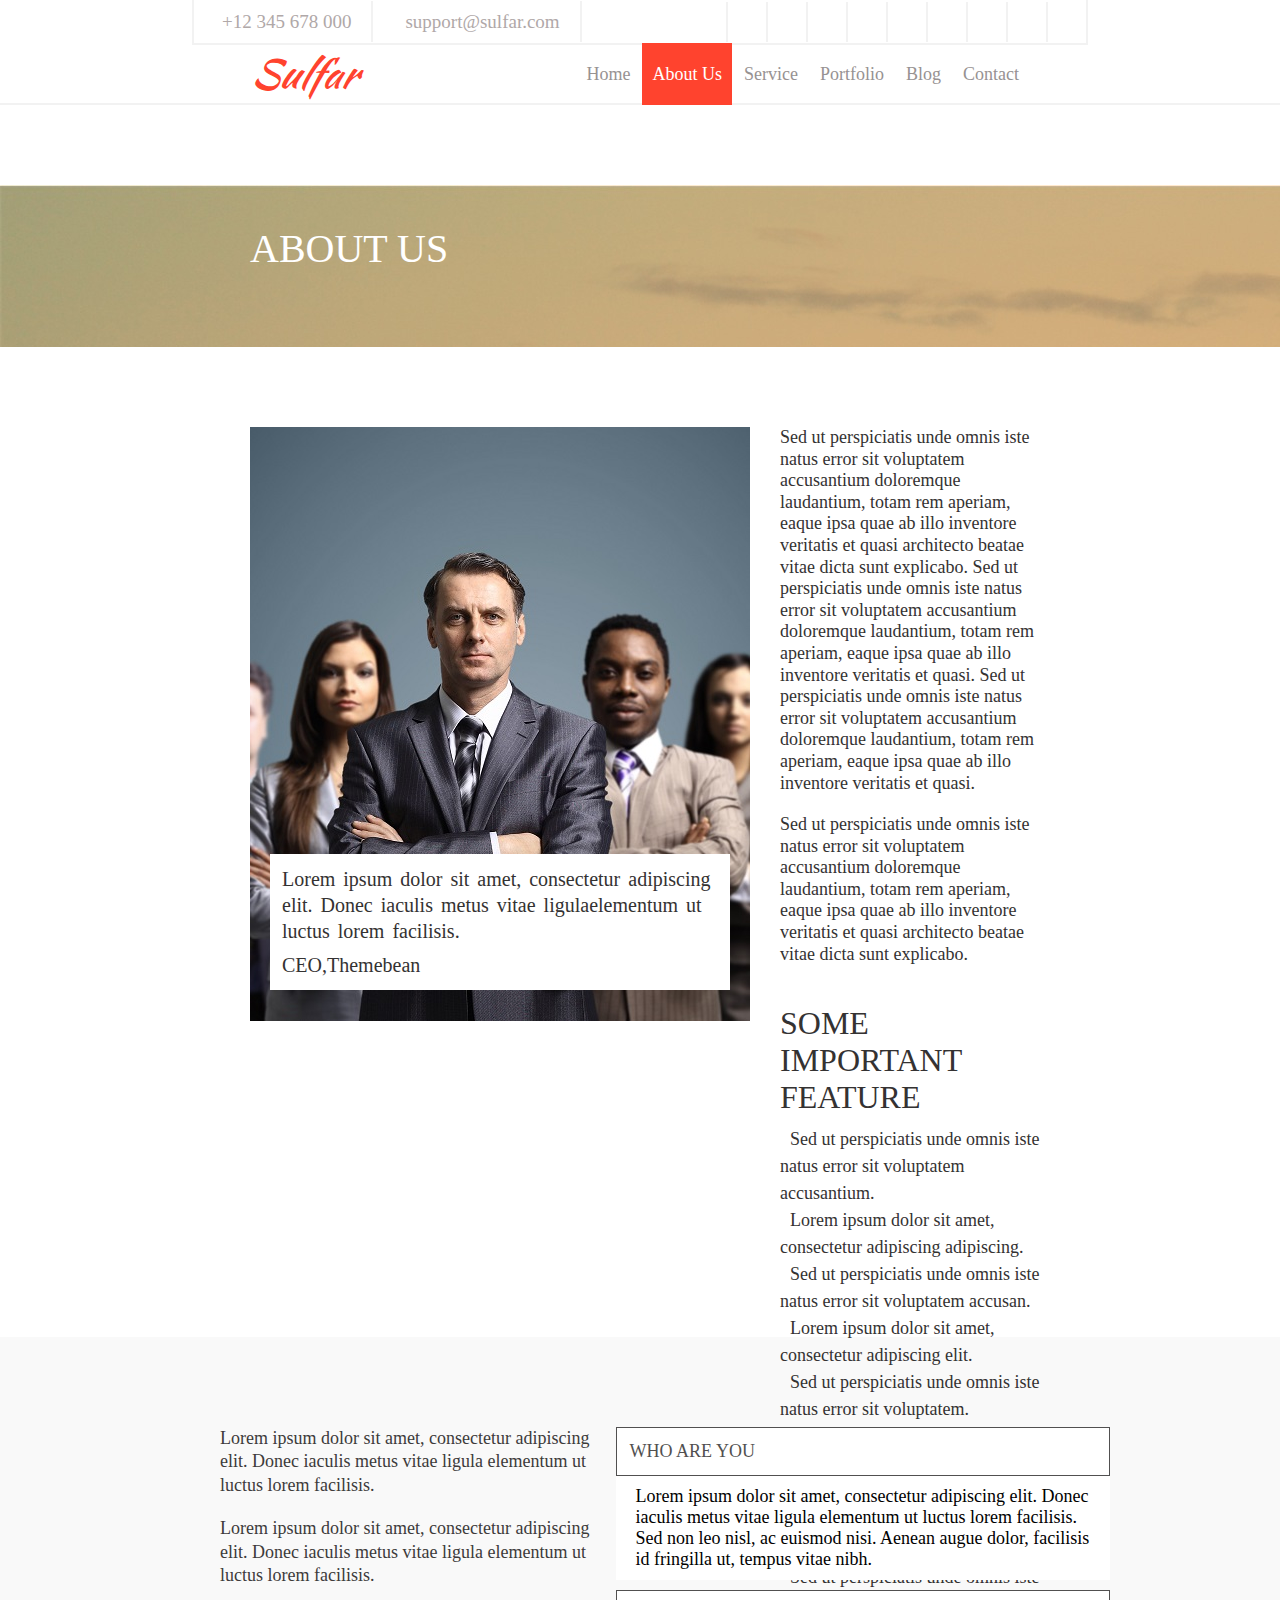
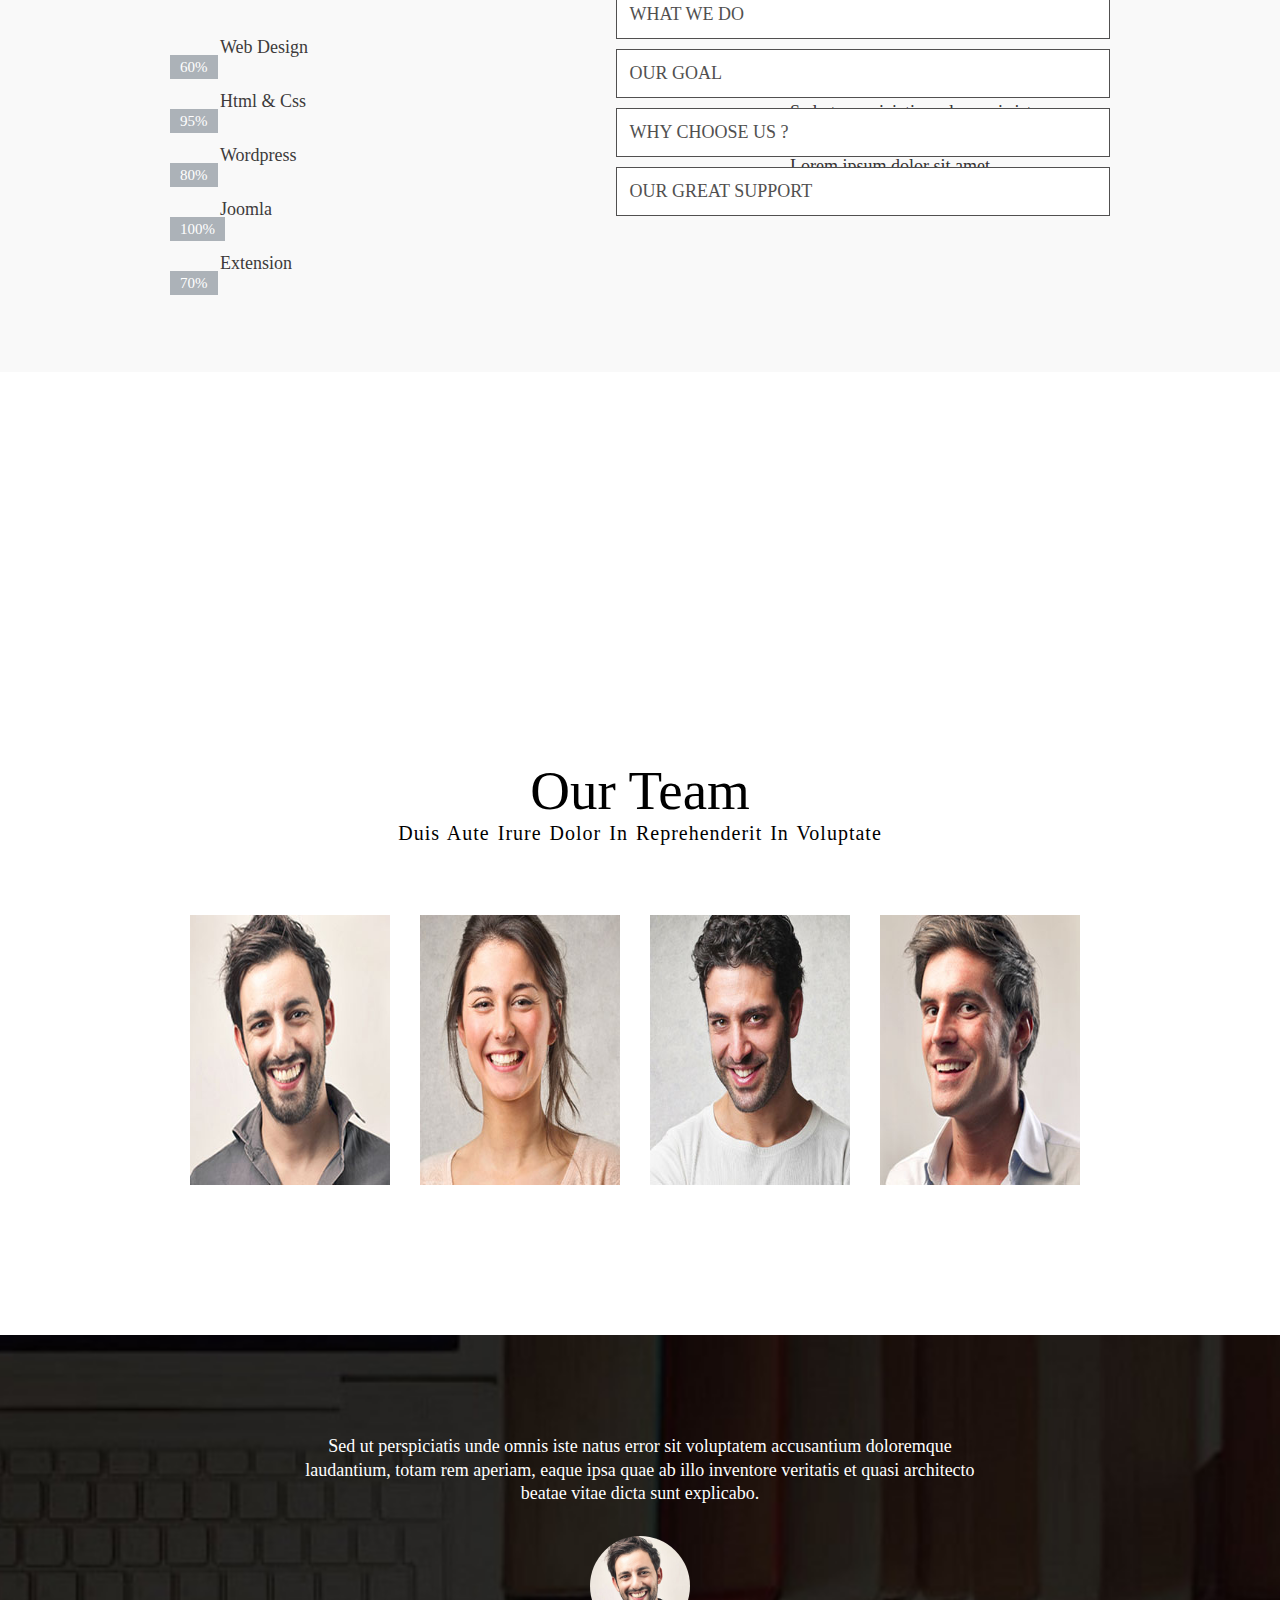
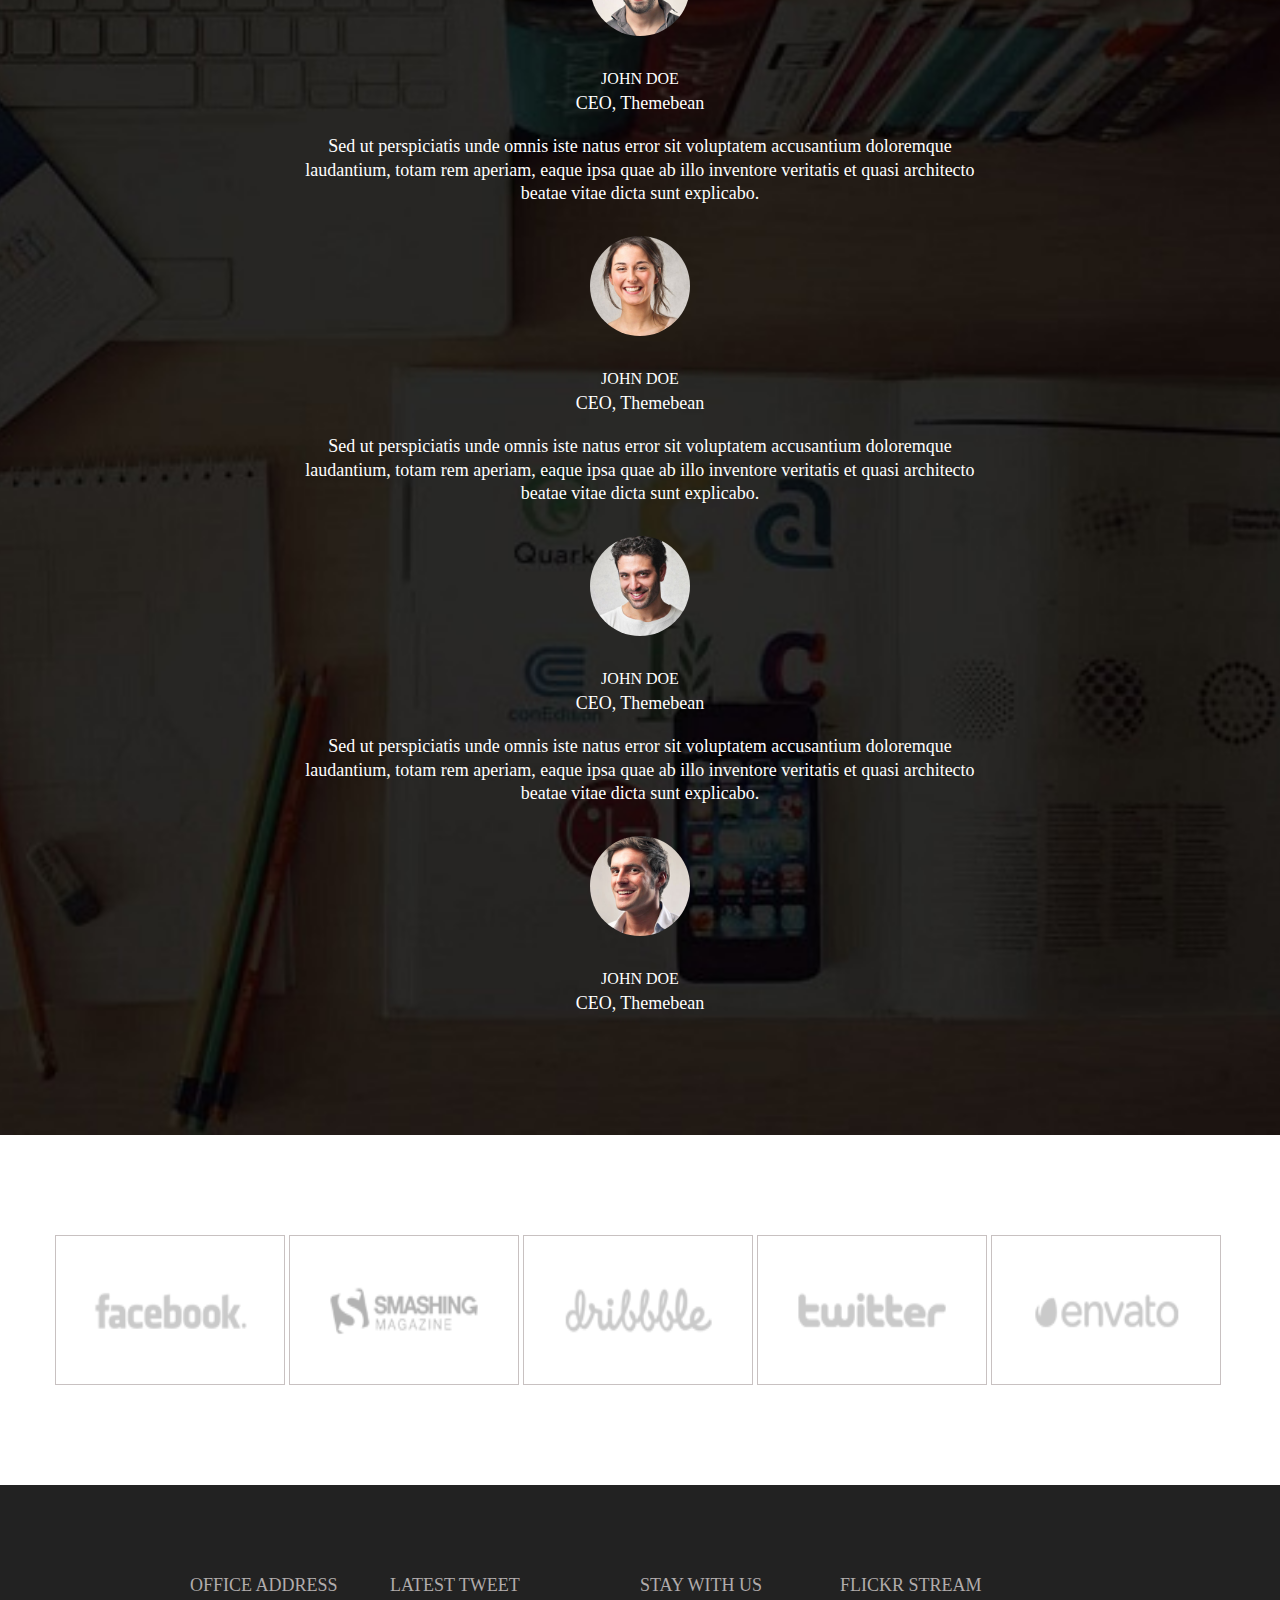
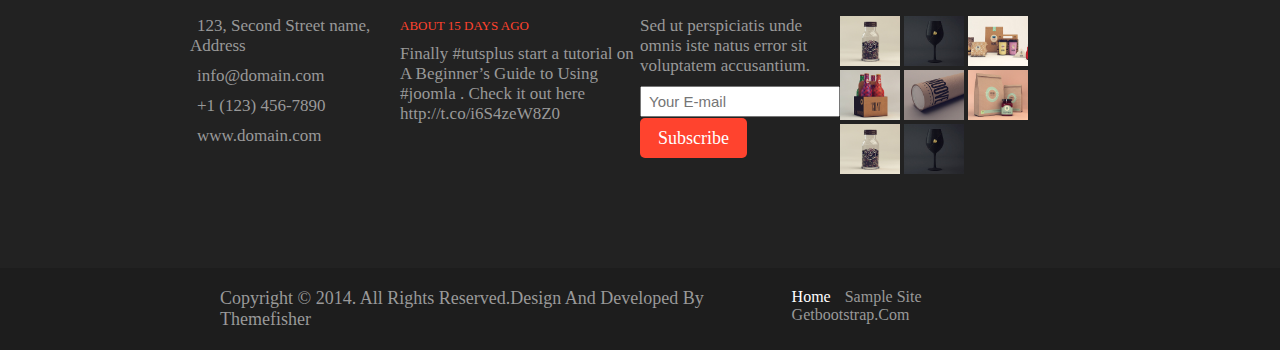
==== about.html @ 227e04fe "Add files via upload" ====
<!DOCTYPE html>
<html lang="en">

<head>
    <meta charset="UTF-8">
    <meta http-equiv="X-UA-Compatible" content="IE=edge">
    <meta name="viewport" content="width=device-width, initial-scale=1.0">
    <title>SULFAR PROJECT</title>
    <link rel="stylesheet" href="about.css">
    <link rel="stylesheet" href="font-awesome/css/font-awesome.min.css">
    <link rel="stylesheet" href="https://cdnjs.cloudflare.com/ajax/libs/font-awesome/6.2.1/css/all.min.css" integrity="sha512-MV7K8+y+gLIBoVD59lQIYicR65iaqukzvf/nwasF0nqhPay5w/9lJmVM2hMDcnK1OnMGCdVK+iQrJ7lzPJQd1w==" crossorigin="anonymous" referrerpolicy="no-referrer" />
    <link href="https://fonts.googleapis.com/css2?family=Courgette&family=Kaushan+Script&display=swap" rel="stylesheet">

</head>

<body>
    <header class="header">
        <div class="contacts">
            <a href=""><span><i class="fa fa-phone" aria-hidden="true"></i></span>+12 345 678 000</a>
            <a href=""><span><i class="fa fa-envelope-o" aria-hidden="true"></i></span>support@sulfar.com</a>
        </div>
        <div class="icons">
            <span><a href="http://www.skype.com"><i class="fa fa-skype" aria-hidden="true"></i></a></span>
            <span><a href="http://www.vimeo-square.com"><i class="fa fa-vimeo-square" aria-hidden="true"></i></a></span>
            <span><a href="http://www.flicker.com"><i class="fa fa-flickr" aria-hidden="true"></i></a></span>
            <span><a href="http://www.linkedin.com"><i class="fa fa-linkedin" aria-hidden="true"></i></a></span>
            <span><a href="http://www.youtube.com"><i class="fa fa-youtube" aria-hidden="true"></i></a></span>
            <span><a href="http://www.google.com"><i class="fa fa-google-plus" aria-hidden="true"></i></a></span>
            <span><a href="http://www.twitter.com"><i class="fa fa-twitter" aria-hidden="true"></i></a></span>
            <span><a href="http://www.facebook.com"><i class="fa fa-facebook" aria-hidden="true"></i></a></span>
            <span><a href="http://www.rss.com"><i class="fa fa-rss" aria-hidden="true"></i></a></span>
        </div>
    </header>


    <nav class="navbar">
        <div class="div1">
            <span><i>sulfar</i></span>
        </div>
        <div class="div2">
            <ul>
                <li><a class="home" href="index.html">home</a></li>
                <li><a class="about" href="about.html">about us</a></li>
                <li><a href="service.html">service</a></li>
                <li><a href="portfolio.html">portfolio</a></li>
                <li><a href="blog.html">blog</a></li>
                <li><a href="contact.html">contact</a></li>
            </ul>
        </div>

    </nav>

    <!-- <section id="home">
        <h1>welcome to the <span>great sulfar</span></h1>
        <p>Generte a flood of new business with the</p>
        <p>power of a didgital media platform</p>
        <a href="">read more</a>

    </section> -->
    <section class="mainabout">
        <h1>about us</h1>
    </section>

    <section id="aboutus">
        <div class="firstbox">
            <!-- <h1>about us</h1> -->
            <div class="box1">
                <div class="image">
                    <img src="corporate1.jpg" alt="">
                    <div class="inner">
                        <p>Lorem ipsum dolor sit amet, consectetur adipiscing elit. Donec iaculis metus vitae
                            ligulaelementum ut luctus lorem facilisis.</p>

                        <p><span>ceo</span>,themebean</p>
                    </div>
                </div>
                <div class="paragraph">
                    <div class="paragraph1">
                        <p>Sed ut perspiciatis unde omnis iste natus error sit voluptatem accusantium doloremque
                            laudantium, totam rem aperiam, eaque ipsa quae ab illo inventore veritatis et quasi
                            architecto beatae vitae dicta sunt explicabo. Sed ut perspiciatis unde omnis iste natus
                            error sit voluptatem accusantium doloremque laudantium, totam rem aperiam, eaque ipsa quae
                            ab illo inventore veritatis et quasi. Sed ut perspiciatis unde omnis iste natus error sit
                            voluptatem accusantium doloremque laudantium, totam rem aperiam, eaque ipsa quae ab illo
                            inventore veritatis et quasi.</p>
                        <p>Sed ut perspiciatis unde omnis iste natus error sit voluptatem accusantium doloremque
                            laudantium, totam rem aperiam, eaque ipsa quae ab illo inventore veritatis et quasi
                            architecto beatae vitae dicta sunt explicabo.</p>
                    </div>
                    <div class="paragraph2">
                        <h1>SOME IMPORTANT FEATURE</h1>
                        <p><span><i class="fa fa-check-square" aria-hidden="true"></i></span>Sed ut perspiciatis unde
                            omnis iste natus error sit voluptatem accusantium.</p>
                        <p><span><i class="fa fa-check-square" aria-hidden="true"></i></span>Lorem ipsum dolor sit amet,
                            consectetur adipiscing adipiscing.</p>
                        <p><span><i class="fa fa-check-square" aria-hidden="true"></i></span>Sed ut perspiciatis unde
                            omnis iste natus error sit voluptatem accusan.</p>
                        <p><span><i class="fa fa-check-square" aria-hidden="true"></i></span>Lorem ipsum dolor sit amet,
                            consectetur adipiscing elit.</p>
                        <p><span><i class="fa fa-check-square" aria-hidden="true"></i></span>Sed ut perspiciatis unde
                            omnis iste natus error sit voluptatem.</p>
                        <p><span><i class="fa fa-check-square" aria-hidden="true"></i></span>Lorem ipsum dolor sit amet,
                            consectetur adipiscing elit.</p>
                    </div>
                    <div class="paragraph3">
                        <h1>MORE FEATURE</h1>
                        <p><span><i class="fa fa-check-square" aria-hidden="true"></i></span>Sed ut perspiciatis unde
                            omnis iste natus error sit voluptatem accusantium.</p>
                        <p><span><i class="fa fa-check-square" aria-hidden="true"></i></span>Lorem ipsum dolor sit amet,
                            consectetur adipiscing adipiscing.</p>
                        <p><span><i class="fa fa-check-square" aria-hidden="true"></i></span>Sed ut perspiciatis unde
                            omnis iste natus error sit voluptatem accusan.</p>
                        <p><span><i class="fa fa-check-square" aria-hidden="true"></i></span>Lorem ipsum dolor sit amet,
                            consectetur adipiscing elit.</p>

                    </div>
                </div>
            </div>
        </div>
        <div id="aboutus2">
            <div class="box1">
            <div class="div1">
       <h1>Lorem ipsum dolor sit amet, consectetur adipiscing elit. Donec iaculis metus vitae ligula elementum ut luctus lorem facilisis.</h1>
       <h1>Lorem ipsum dolor sit amet, consectetur adipiscing elit. Donec iaculis metus vitae ligula elementum ut luctus lorem facilisis.</h1>
       </div>
      <div class="div2">
       <h2>web design</h2>
       <span>60%</span>
       <h2>html & css</h2>
       <span>95%</span>
       <h2>wordpress</h2>
       <span>80%</span>
       <h2>joomla</h2>
       <span>100%</span>
       <h2>extension</h2>
       <span>70%</span>
    
    </div>
            </div>
            <div class="box2">
             <h1>who are you <span><i class="fa fa-angle-down" aria-hidden="true"></i></span></h1>
             <p>Lorem ipsum dolor sit amet, consectetur adipiscing elit. Donec iaculis metus vitae ligula elementum ut luctus lorem facilisis. Sed non leo nisl, ac euismod nisi. Aenean augue dolor, facilisis id fringilla ut, tempus vitae nibh.</p>
             <h1>what we do <span><i class="fa fa-angle-left" aria-hidden="true"></i></span></h1>
             <h1>our goal <span><i class="fa fa-angle-left" aria-hidden="true"></i></span></h1>
             <h1>why choose us ? <span><i class="fa fa-angle-left" aria-hidden="true"></i></span></h1>
             <h1>our great support <span><i class="fa fa-angle-left" aria-hidden="true"></i></span></h1>
            </div>  
    
        </div>
       
 
        <div class="secondbox">
            <h1>Awesome Aires Template is ready for</h1>
            <h1> Business, Agency, Landing or Creative Portfolio</h1>
            <h1> Aires is Responsive and help you to grow your business</h1>
        </div>


    </section>
    
    

    <section id="service">
        <div class="box01">
            <h1>our team</h1>
            <p>Duis aute irure dolor in reprehenderit in voluptate</p>
        </div>
        <div class="box02">
            <div class="teams">
                <img src="team-1.jpg" alt="">
                <div class="teaminner">
                    <h1>john doe</h1>
                    <p>founder & director</p>
                    <div class="icon">
                        <span><a href="http://www.skype.com"><i class="fa fa-skype" aria-hidden="true"></i></a></span>
                        <span><a href="http://www.vimeo-square.com"><i class="fa fa-vimeo-square"
                                    aria-hidden="true"></i></a></span>
                        <span><a href="http://www.flicker.com"><i class="fa fa-flickr"
                                    aria-hidden="true"></i></a></span>
                        <span><a href="http://www.linkedin.com"><i class="fa fa-linkedin"
                                    aria-hidden="true"></i></a></span>
                        <span><a href="http://www.youtube.com"><i class="fa fa-youtube"
                                    aria-hidden="true"></i></a></span>


                    </div>
                </div>
            </div>
            <div class="teams">
                <img src="team-2.jpg" alt="">
                <div class="teaminner">
                    <h1>john doe</h1>
                    <p>founder & director</p>
                    <div class="icon">
                        <span><a href="http://www.skype.com"><i class="fa fa-skype" aria-hidden="true"></i></a></span>
                        <span><a href="http://www.vimeo-square.com"><i class="fa fa-vimeo-square"
                                    aria-hidden="true"></i></a></span>
                        <span><a href="http://www.flicker.com"><i class="fa fa-flickr"
                                    aria-hidden="true"></i></a></span>
                        <span><a href="http://www.linkedin.com"><i class="fa fa-linkedin"
                                    aria-hidden="true"></i></a></span>
                        <span><a href="http://www.youtube.com"><i class="fa fa-youtube"
                                    aria-hidden="true"></i></a></span>
                    </div>
                </div>
            </div>
            <div class="teams">
                <img src="team-3.jpg" alt="">
                <div class="teaminner">
                    <h1>john doe</h1>
                    <p>founder & director</p>
                    <div class="icon">
                        <span><a href="http://www.skype.com"><i class="fa fa-skype" aria-hidden="true"></i></a></span>
                        <span><a href="http://www.vimeo-square.com"><i class="fa fa-vimeo-square"
                                    aria-hidden="true"></i></a></span>
                        <span><a href="http://www.flicker.com"><i class="fa fa-flickr"
                                    aria-hidden="true"></i></a></span>
                        <span><a href="http://www.linkedin.com"><i class="fa fa-linkedin"
                                    aria-hidden="true"></i></a></span>
                        <span><a href="http://www.youtube.com"><i class="fa fa-youtube"
                                    aria-hidden="true"></i></a></span>
                    </div>
                </div>
            </div>
            <div class="teams">
                <img src="team-4.jpg" alt="">
                <div class="teaminner">
                    <h1>john doe</h1>
                    <p>founder & director</p>
                    <div class="icon">
                        <span><a href="http://www.skype.com"><i class="fa fa-skype" aria-hidden="true"></i></a></span>
                        <span><a href="http://www.vimeo-square.com"><i class="fa fa-vimeo-square"
                                    aria-hidden="true"></i></a></span>
                        <span><a href="http://www.flicker.com"><i class="fa fa-flickr"
                                    aria-hidden="true"></i></a></span>
                        <span><a href="http://www.linkedin.com"><i class="fa fa-linkedin"
                                    aria-hidden="true"></i></a></span>
                        <span><a href="http://www.youtube.com"><i class="fa fa-youtube"
                                    aria-hidden="true"></i></a></span>

                    </div>
                </div>
            </div>
        </div>
    </section>

   
   

    <section id="last">
        <div class="lastbox">
            <h1>Sed ut perspiciatis unde omnis iste natus error sit voluptatem accusantium doloremque laudantium, totam rem aperiam, eaque ipsa quae ab illo inventore veritatis et quasi architecto beatae vitae dicta sunt explicabo.</h1>
            <img src="team-1.jpg" alt="">
            <p>john doe</p>
            <h2><span>ceo</span>, themebean</h2>

        </div>
        <div class="lastbox">
            <h1>Sed ut perspiciatis unde omnis iste natus error sit voluptatem accusantium doloremque laudantium, totam rem aperiam, eaque ipsa quae ab illo inventore veritatis et quasi architecto beatae vitae dicta sunt explicabo.</h1>
            <img src="team-2.jpg" alt="">
            <p>john doe</p>
            <h2><span>ceo</span>, themebean</h2>

        </div>
        <div class="lastbox">
            <h1>Sed ut perspiciatis unde omnis iste natus error sit voluptatem accusantium doloremque laudantium, totam rem aperiam, eaque ipsa quae ab illo inventore veritatis et quasi architecto beatae vitae dicta sunt explicabo.</h1>
            <img src="team-3.jpg" alt="">
            <p>john doe</p>
            <h2><span>ceo</span>, themebean</h2>

        </div>
        <div class="lastbox">
            <h1>Sed ut perspiciatis unde omnis iste natus error sit voluptatem accusantium doloremque laudantium, totam rem aperiam, eaque ipsa quae ab illo inventore veritatis et quasi architecto beatae vitae dicta sunt explicabo.</h1>
            <img src="team-4.jpg" alt="">
            <p>john doe</p>
            <h2><span>ceo</span>, themebean</h2>

        </div>
         
    </section>
    <section id="photos">
     <img src="client1.png" alt="">
     <img src="client2.png" alt="">
     <img src="client3.png" alt="">
     <img src="client4.png" alt="">
     <img src="client5.png" alt="">
    </section>
    <footer>
        <div id="first_box">
            <div class="box1">
                <h1>OFFICE ADDRESS</h1>
                <p><span><i class="fa fa-home" aria-hidden="true"></i></span>123, Second Street name, Address</p>
                <p><span><i class="fa fa-envelope-o" aria-hidden="true"></i></span><span>info@domain.com</span></p>
                <p><span><i class="fa fa-phone" aria-hidden="true"></i></span>+1 (123) 456-7890</p>
                <p><span><i class="fa fa-globe" aria-hidden="true"></i></span><span>www.domain.com</span></p>
            </div>
            <div class="box2">
              <h1>LATEST TWEET</h1>
              <div class="box2mini">
              <i class="fa fa-twitter" aria-hidden="true"></i>
              <div class="box2min">
              <a>ABOUT 15 DAYS AGO</a>
              <p>Finally #tutsplus start a tutorial on A Beginner’s Guide to Using #joomla . Check it out here http://t.co/i6S4zeW8Z0</p>
            </div>
            </div>
            </div>
            <div class="box3">
             <h1>STAY WITH US</h1>
             <p>Sed ut perspiciatis unde omnis iste natus error sit voluptatem accusantium.</p>
             <input type="email" placeholder="Your E-mail">
             <a href="">subscribe</a>
            </div>
            <div class="box4">
<h1>FLICKR STREAM</h1>
<div class="lastimage">
    <img src="img1.jpg" alt="">
    <img src="img2.jpg" alt="">
    <img src="img3.jpg" alt="">
    <img src="img4.jpg" alt="">
    <img src="img5.jpg" alt="">
    <img src="img6.jpg" alt="">
    <img src="img1.jpg" alt="">
    <img src="img2.jpg" alt="">
</div>
            </div>
        </div>
        <div id="second_box">
            <div class="second1">
                Copyright © 2014. All Rights Reserved.Design and Developed by <span>Themefisher</span>
            </div>
            <div class="second2">
                <span>Home </span><span>Sample Site </span><span>getbootstrap.com</span>
            </div>
        </div>
    </footer>
</body>

</html>
---- about.css ----
*{
    margin:0px;
    padding: 0px;
    box-sizing: border-box;
    scroll-behavior: smooth;
}
/* ---------header part--------------- */
.header{
    display: flex;
    width: 70%;
    height: 45px;
    border: 2px solid #F2F2F2;
    align-items: center;
    justify-content: space-between;
    margin: 0px auto;
    border-top: none;
    
    
}
.header .contacts a{
  text-decoration: none;
  font-size: 19px;
  padding: 10px 20px 10px 18px;
  border-right: 2px solid #F2F2F2;
  /* border-bottom: 0.5px solid grey; */
  /* border-left: 0.5px solid grey; */
  color:rgb(176, 168, 168);

  
}
.header .contacts  .fa{
   padding-right: 10px;
   font-size: 16px;
}
.header .icons{
    display: flex;
   
    
}
.header .icons a{
    display: block;
    width: 40px;
    height: 40px;
    color:rgb(176, 168, 168);
    border-left: 2px solid #F2F2F2;
  transition: transform 0.5s;
  padding-top: 11px;
    text-align: center;
    
}
.header .icons a .fa{
    transform:translate(0,0);
    transition: all 0.7s;
}

.header .icons a:hover{
    background-color: #FF432E;
    color: white;
   


}
.header .icons a:hover .fa{
    transform: translate(6,0);
}

@media  screen  and (min-width:320px)and (max-width:480px) {
   .header{
    display: flex;
    flex-direction: column;
    border:none;
    width:100%;
    height: 100%;
    margin-left: 0;
   }
   .header .contacts{
    display:flex;
    flex-direction: column;
    border: none;
    justify-content: flex-start;
    align-items: start;
    width: 100%;
   }
   .header .contacts a{
    border:none;
    border-bottom:2px solid #F2F2F2;
    width: 100%;
    
   }
   .header .icons{
    display: flex;
    width: 100%;
    padding-left: 10px;
    /* border: 0.3px solid grey; */
    margin-top: 10px;
    padding-bottom: 10px;
    border-bottom:2px solid #F2F2F2;
    /* margin-bottom: 10px; */
   
    
}
.header .icons a{
    border:none;
    display: inline;
    padding: 7px;

}

    
}





/* ---------------------navbar part---------------------- */
.navbar{
    width: 100%;
    height: 60px;
    /* border:2px solid black; */
    display: flex;
    justify-content: space-between;
    margin: 0px auto;
    padding: 0px 250px;
    align-items: center;
    border-bottom: 2px solid #F2F2F2;
}
.navbar .div1 span{
    font-size: 40px;
    text-transform: capitalize;
    color: #FF432E;
    font-family: 'Courgette', cursive;
font-family: 'Kaushan Script', cursive;
}
.navbar ul{
    display: flex;
}
.navbar ul li{
    padding: 0px 1px;
    list-style: none;
}
.navbar ul li a{
    text-decoration: none;
    text-transform: capitalize;
    padding: 21px 10px;
    font-size: 18px;
    color:rgb(151, 146, 146)
}
.navbar ul li a:hover{
    background-color: #FF432E;
    color: white;
}
.navbar ul li  .about{
    background-color: #FF432E;
    color: white;
}
@media  screen  and (min-width:320px)and (max-width:480px) {
  .navbar ul{
    display: none;
    
  }
  .navbar .div1 span{
    font-size: 40px;
    text-transform: capitalize;
    color: #FF432E;
    font-family: 'Courgette', cursive;
font-family: 'Kaushan Script', cursive;
padding-left: 0px;
}
.navbar{
    padding-left: 15px;
    margin: 0px;
}
    
}

/* ----------------------mainabout----------------- */
.mainabout{
    width: 100%;
    background: url(banner.jpg);
    background-position: start;
    /* background-size: cover; */
    height: 18vh;
    /* border: 2px solid red; */
    margin-top: 80px;
}
.mainabout h1{
padding:40px 250px ;
font-size: 40px;
text-transform: uppercase;
font-weight: 100;
color: white;
}
@media  screen  and (min-width:320px)and (max-width:480px){
    .mainabout{
        width: 100%;
        background: url(banner.jpg);
        background-position: start;
        /* background-size: cover; */
        height: 100%;
        /* border: 2px solid red; */
        margin-top: 80px;
        margin-bottom: 90px;
    }
    .mainabout h1{
        padding:50px 20px ;
        font-size: 37px;
        text-transform: uppercase;
        font-weight: 100;
        color: white;

        }
}


/* --------------------------about us part--------------------------- */
#aboutus{
    width: 100%;
    height: 100%;
    background-image: linear-gradient(rgba(0,0,0,0.3),rgba(0,0,0,0.3)),url(call-to.jpg);
background-position: center;
background-size: cover;
background-attachment: fixed;
}
#aboutus .firstbox{
    width: 100%;
    height: 110vh;
    background-color: white;


}
#aboutus .firstbox>h1{
    text-align: center;
    text-transform: capitalize;
    font-size: 60px;
    font-weight: 500;
    padding-top: 80px;
}
#aboutus .firstbox .box1{
    display: flex;
    /* justify-content: space-around; */
    padding: 80px 230px 80px 250px;

}
#aboutus .firstbox .box1 .image {
    position: relative; 
    /* border:2px solid ; */
    height:70%;
    
    
}
#aboutus .firstbox .box1 .image img{
    /* width: 100%; */
}
#aboutus .firstbox .box1 .image .inner{
    background-color: white;
    padding: 12px;
    position: absolute;
    /* top: 410px; */
    margin: 20px;
    bottom: 15px;
    
}
#aboutus .firstbox .box1 .image .inner p{
    font-size: 20px;
    text-align: start;
    word-spacing: 3px;
    line-height: 1.3;
    font-weight: 50;
    color: rgb(52, 50, 50);
   
}
#aboutus .firstbox .box1 .image .inner p:nth-child(2){
    text-transform: capitalize;
    padding-top: 8px;
}
#aboutus .firstbox .box1 .image .inner p span{
    text-transform: uppercase;
}
#aboutus .firstbox .box1 .paragraph{
      padding-left: 30px;
}
#aboutus .firstbox .box1 .paragraph .paragraph1 p{
  font-size: 18px;
  text-align: start;
  padding-bottom: 20px;
  font-weight: 100;
 color: rgb(52, 50, 50);
 line-height: 1.2;
}
#aboutus .firstbox .box1 .paragraph .paragraph2{
    padding-top: 20px;
    padding-bottom: 40px;
}
#aboutus .firstbox .box1 .paragraph h1{
    padding-bottom: 10px;
    text-transform: uppercase;
    font-weight: 300;
    color: rgb(52, 50, 50);
}
#aboutus .firstbox .box1 .paragraph p{
    line-height: 1.5;
    font-size: 18px;
    color: rgb(52, 50, 50);
}
#aboutus .firstbox .box1 .paragraph span{
  padding-right: 10px;
}
#aboutus .secondbox h1{
  /* padding: 0px 400px; */
  text-align: center;
  font-size: 30px;
  color: white;
  font-weight: 300;
  word-spacing: 4px;
  letter-spacing: 3px;
  line-height: 1.3;
}
#aboutus .secondbox{
    padding: 100px 200px;
}
@media  screen  and (min-width:320px)and (max-width:480px){
    #aboutus .firstbox>h1{
        text-align: center;
        text-transform: capitalize;
        font-size: 50px;
        font-weight: 500;
        padding: 80px 0px;
    }
    #aboutus .firstbox .box1{
        display: flex;
        /* justify-content: space-around; */
        flex-direction: column;
        /* padding: 80px 230px 80px 250px; */
        padding: 10px;
    
    }
    #aboutus .firstbox{
        width: 100%;
        height: 100%;
        background-color: white;
    
    
    }
    #aboutus .firstbox .box1 .image img{
        width: 100%;
        
        
        
    } 
    #aboutus .firstbox .box1 .image .inner{
        background-color: white;
        padding: 7px;
        position: absolute;
        
        bottom: 5px;
        
        
    }
    #aboutus .firstbox .box1 .paragraph{
        padding-left: 0px;
        padding-bottom: 70px;
  }
  #aboutus .secondbox{
    padding:100px 10px;
}

}

#aboutus2{
    background-color:#F9F9F9;
    display: flex;
    padding: 80px 170px;
    justify-content: space-between;


}
#aboutus2 .box1{
    width: 150%;
    /* border: 2px solid; */
    margin-right: 20px;
}
#aboutus2 .box1 h1{
 padding: 10px 0px 10px 50px;
 font-size: 18px;
 font-weight: 200;
 color: rgb(61, 59, 59);
 line-height: 1.3;
 text-align: start;
 

}
#aboutus2 .box1 .div2{
    margin-top: 40px;
}
#aboutus2 .box1 .div2 h2{
    font-size: 18px;
    font-weight: 100;
    text-transform: capitalize;
    padding: 0px 50px;
    color: rgb(61, 59, 59);
    margin-top: 15px;
}
#aboutus2 .box1 .div2 span{
    padding: 4px 10px;
    background-color: #ACB2B8;
    font-size: 15px;
    color: white;
    
}
#boutus2 .box2{
    width: 100%;

   

}
#aboutus2 .box2  p{
   font-size: 18px;
   padding: 10px 20px;
   background-color: white;
    
}
#aboutus2 .box2 h1{
    border: 0.5px solid;
    padding:13px ;
    background-color: white;
    margin-top: 10px;
    font-size: 18px;
    font-weight: 200;
    text-transform: uppercase;
    color:rgb(81, 80, 80);
    cursor: pointer;
}
#aboutus2 .box2 span{
    float: right;
    padding-right:10px ;
}

@media  screen  and (min-width:320px)and (max-width:480px){
    #aboutus2{
        background-color:#F9F9F9;
        display: flex;
        padding: 70px 7px;
        justify-content: space-between;
        flex-direction: column;
        height: 100%;
    
    
    }
    #aboutus2 .box1 h1{
        padding: 0px 0px 20px 0px;
        font-size: 18px;
        font-weight: 200;
        color: rgb(61, 59, 59);
        line-height: 1.3;
        text-align: start;
        
       
       }
       #aboutus2 .box1{
        width: 100%;
        /* border: 2px solid; */
        margin-right: 20px;
    }
    #aboutus2 .box2 h1{
        border: 0.5px solid;
        padding:13px ;
        background-color: white;
        margin-top: 10px;
        font-size: 16px;
        font-weight: 200;
        text-transform: uppercase;
        color:rgb(81, 80, 80);
        cursor: pointer;
    }
   
}







/* ------------------------section 3 service part---------------------------------- */
#service{
    width: 100%;
    height: 100%;
}
#service .box01{
    text-align: center;
    margin:70px;
}
#service .box01 h1{
    text-transform: capitalize;
    font-size: 55px;
    font-weight: 200;
}
#service .box01 p{
    text-transform: capitalize;
    font-size: 20px;
    letter-spacing:1px;
    word-spacing: 2px;
}
#service .box02{
    display: flex;
    justify-content: space-around;
    padding: 0px 170px 150px 190px;
    
    
    
}
#service .box02 .teams{
    position: relative;
    height: 270px;
    width: 100%;
    margin-right: 30px;
}
.teams img{
    width: 100%;
    height: 100%;
}
#service .box02 .teams .teaminner{
    position: absolute;
    bottom: 0;
    width: 100%;
    height:0%;
    overflow: hidden;
    text-align: center;
    background-color: rgba(210, 52, 35, 0.7);
    transition: all .5s;
    
    

}
#service .box02 .teams:hover .teaminner{
    height:100%;
}


#service .box02 .teams .teaminner h1{
    padding-top: 70px;
    font-size: 25px;
    color: #F2F2F2;
    font-weight: 100;
    text-transform: uppercase;
}
#service .box02 .teams .teaminner p{
    padding-top: 15px;
    text-transform: capitalize;
    font-size: 18px;
    color: #F2F2F2;
}
#service .box02 .teams .teaminner .icon{
    padding-top: 50px;
    display: flex;
    justify-content: center;

}
#service .box02 .teams .teaminner .icon a{
  display: block;
  display: flex;
  justify-content: center;
  align-items: center;
  /* padding: 10px; */
  width: 40px;
  height: 40px;
  background-color: white;
  margin: 3px;
  color: black;
  text-decoration: none;


}
#service .box02 .teams .teaminner .icon a:hover{
    background-color:rgba(210, 52, 35, 0.7) ;
    border: 1px solid white;
    color: #F2F2F2;
}


@media  screen  and (min-width:320px)and (max-width:480px){
    #service .box01{
        text-align: center;
        margin:70px 5px ;
        
        text-align: center;
    }
    #service .box02{
        display: flex;
      /* justify-content: center; */
      /* align-items: center; */
    flex-direction: column;
    width: 100% !important;
        padding: 0px 0px 100px 0px;
    }
   
    .box02 .teams{
        
        /* width: 100%; */
        padding: 0px 7px;

    }
    .box02 .teams img{
        width: 100% !important;
        height: 100%;
    }
    #service .box02 .teams .teaminner{
        position: absolute;
        bottom: 0;
        width: 96%;
        height:0%;
        overflow: hidden;
        text-align: center;
        background-color: rgba(210, 52, 35, 0.7);
        transition: all .5s;
        
        
    
    }
   
}

/* ---------------------------------section last--------------------------- */
#last{
    width: 100%;
    height: 100%;
    background-image: linear-gradient(rgba(0,0,0,0.0),rgba(0,0,0,0.0)),url(call-to.jpg);
    background-position: center;
    background-size: cover;
    display: flex;
    flex-direction: column;
    align-items: center;
    padding: 100px;
}
#last .lastbox{
    width: 700px;
    height: 300px;
    text-align: center;
}
#last .lastbox h1{
    
        font-size: 18px;
        color:white;
        font-weight: 100;
        line-height: 1.3;


}
#last .lastbox img{
    width:100px;
    height:100px;
    border-radius: 50%;
    margin: 30px;
}
#last .lastbox p{
    font-size: 16px;
    text-transform: uppercase;
    color: white;
}
#last .lastbox h2{
    font-size: 18px;
    font-weight: 100;
    color: white;
    text-transform: capitalize;
    padding-top: 5px;
}
#last .lastbox h2 span{
    text-transform: uppercase;
}
@media screen  and (min-width:320px) and (max-width:480px){
    #last{
        width: 100%;
        height: 100%;
        background-image: linear-gradient(rgba(0,0,0,0.0),rgba(0,0,0,0.0)),url(call-to.jpg);
        background-position: center;
        background-size: cover;
        display: flex;
        flex-direction: column;
        align-items: center;
        
    }
    #last .lastbox{
        width: 300px;
        height: 100%;
        text-align: center;
        padding:0px 65px;
    }
    #last .lastbox h2{
        font-size: 18px;
        font-weight: 100;
        color: white;
        text-transform: capitalize;
        padding-top: 5px;
        padding-bottom: 30px;
    }
}

/* ----------------------section photos--------------- */
#photos{
    display: flex;
    align-items: center;
    justify-content: center;
    padding: 100px;
}
#photos img{
     width: 230px;
    height: 150px;
    padding: 30px 0px;
    border: 0.5px solid rgb(200, 193, 193);
    margin-right: 4px;
    cursor: pointer;
    
}
@media screen  and (min-width:320px) and (max-width:480px){
   
#photos{
    display: flex;
    align-items: center;
    justify-content: center;
    padding: 100px;
    width: 100%;
}
#photos img{
    /* padding: 6px 5px; */
    height:80px;
    width: 60px;
    border: 0.5px solid rgb(196, 193, 193);
    margin-right: 2px;
}

}

/* --------------------footer-------------------- */
#first_box{
    display: flex;
    justify-content: space-between;
    padding:90px 190px;
    background-color: #222222;
    
}
#first_box .box4 .lastimage img{
width: 60px;
height: 50px;
}
#first_box div{
    width: 250px;
    /* height: 150px; */
    /* border: 2px solid; */
}
#first_box div h1{
    color:#b1acac;
    font-size: 18px;
    font-weight: 100;
    padding-bottom: 20px;
}
#first_box div  p{
    color:#999999;
    padding-bottom: 10px;
    font-size: 17px;
}
#first_box .box1 span:nth-child(1){
    padding-right: 7px;
}
#first_box .box1 span:nth-child(2):hover{
    color: #FF432E;
    cursor: pointer;
}
#first_box .box2 .box2mini{
    display: flex;
    /* flex-direction: column; */
    text-align: start;
}
#first_box .box2 .box2mini .fa{
    font-size: 40px;
    padding-right: 10px;
    color:#999999;
}
#first_box .box2 .box2mini .box2min a{
    font-size: 13px;
    color: #FF432E;
    
}
#first_box .box2 .box2mini .box2min p{
    padding-top: 10px;
    font-size: 17px;
    text-align: start;
}
#first_box .box3 input{
    display: block;
    width: 100%;
    height:15%;
    font-size: 18px;
    margin-bottom: 11.5px;

}

#first_box .box3 input::placeholder {
    padding: 0px 7px;
    font-size: 15px;
    
}
#first_box .box3 input:focus{
    outline:1px solid aqua;
}
#first_box .box3 a{
    padding: 10px 18px;
    background-color: #FF432E;
    margin-top: 70px;
    border-radius: 5px;
    text-decoration: none;
    text-transform: capitalize;
    color: white;
    font-size: 18px;
}
#first_box .box3 a:hover{
    background-color: #222222;
    color: #FF432E;
    border: 1px solid #FF432E ;
}
#second_box{
    display: flex;
    justify-content: space-between;
    background-color: #1D1D1D;

    padding: 20px 220px;
}
#second_box .second1{
    color:#999999;
    text-transform: capitalize;
    font-size: 18px;
}
#second_box .second2 span{
    color:#999999;
    padding-right: 10px;
    text-transform: capitalize;
}
#second_box .second2 span:nth-child(1){
    color: white;
}
#second_box .second2 span:hover,.second1 span:hover{
    color:#FF432E;
    cursor: pointer;
}
@media screen  and (min-width:320px) and (max-width:480px){
    #first_box{
        display: flex;
        /* justify-content: space-between; */
        padding:80px 10px 50px 10px;
        background-color: #222222;
        flex-direction: column;
        width: 100%;
        height: 100%;
        justify-content: space-between;
        
        
    }
    #first_box .box4 .lastimage{
        width: 100%;
    }

    #first_box .box4 .lastimage img{
        width: 70px;
        height: 60px;
        }
    #first_box div{
        width: 100%;
        height: 200px;
        /* border: 2px solid; */
        padding-bottom: 20px;

    }
    #second_box {
        display: flex;
        flex-direction: column;
        justify-content: space-between;
        width: 100%;
        padding: 40px 10px 50px 10px;
    }
    #first_box .box3 input{
        display: block;
        width: 100%;
        height: 20%;
        font-size: 18px;
        margin-bottom: 11.5px;
    
    }
    #second_box .second1{
        color:#999999;
        text-transform: capitalize;
        font-size: 15px;
        /* width: 100%; */
    }
    #second_box .second2{
        color:#999999;
        text-transform: capitalize;
        font-size: 15px;
        padding-left: 40px;
        padding-top: 10px;

    }
}
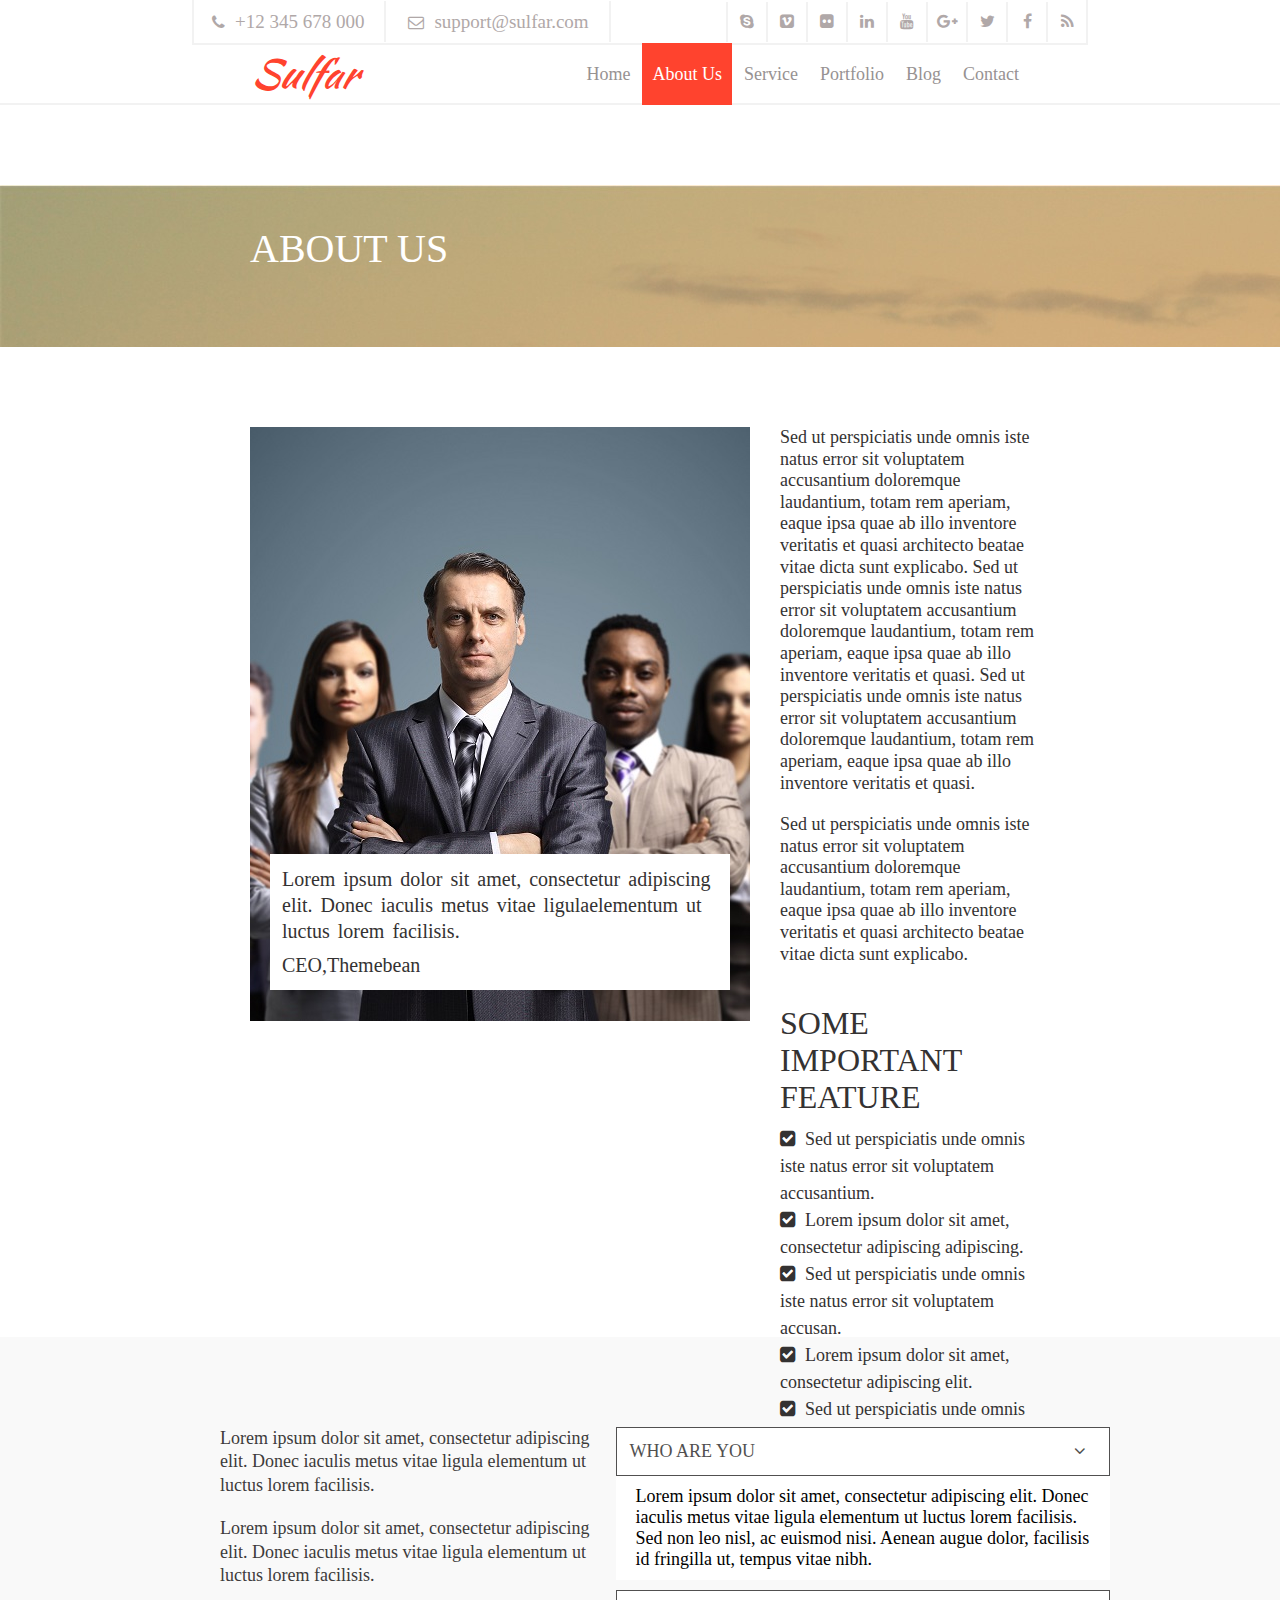
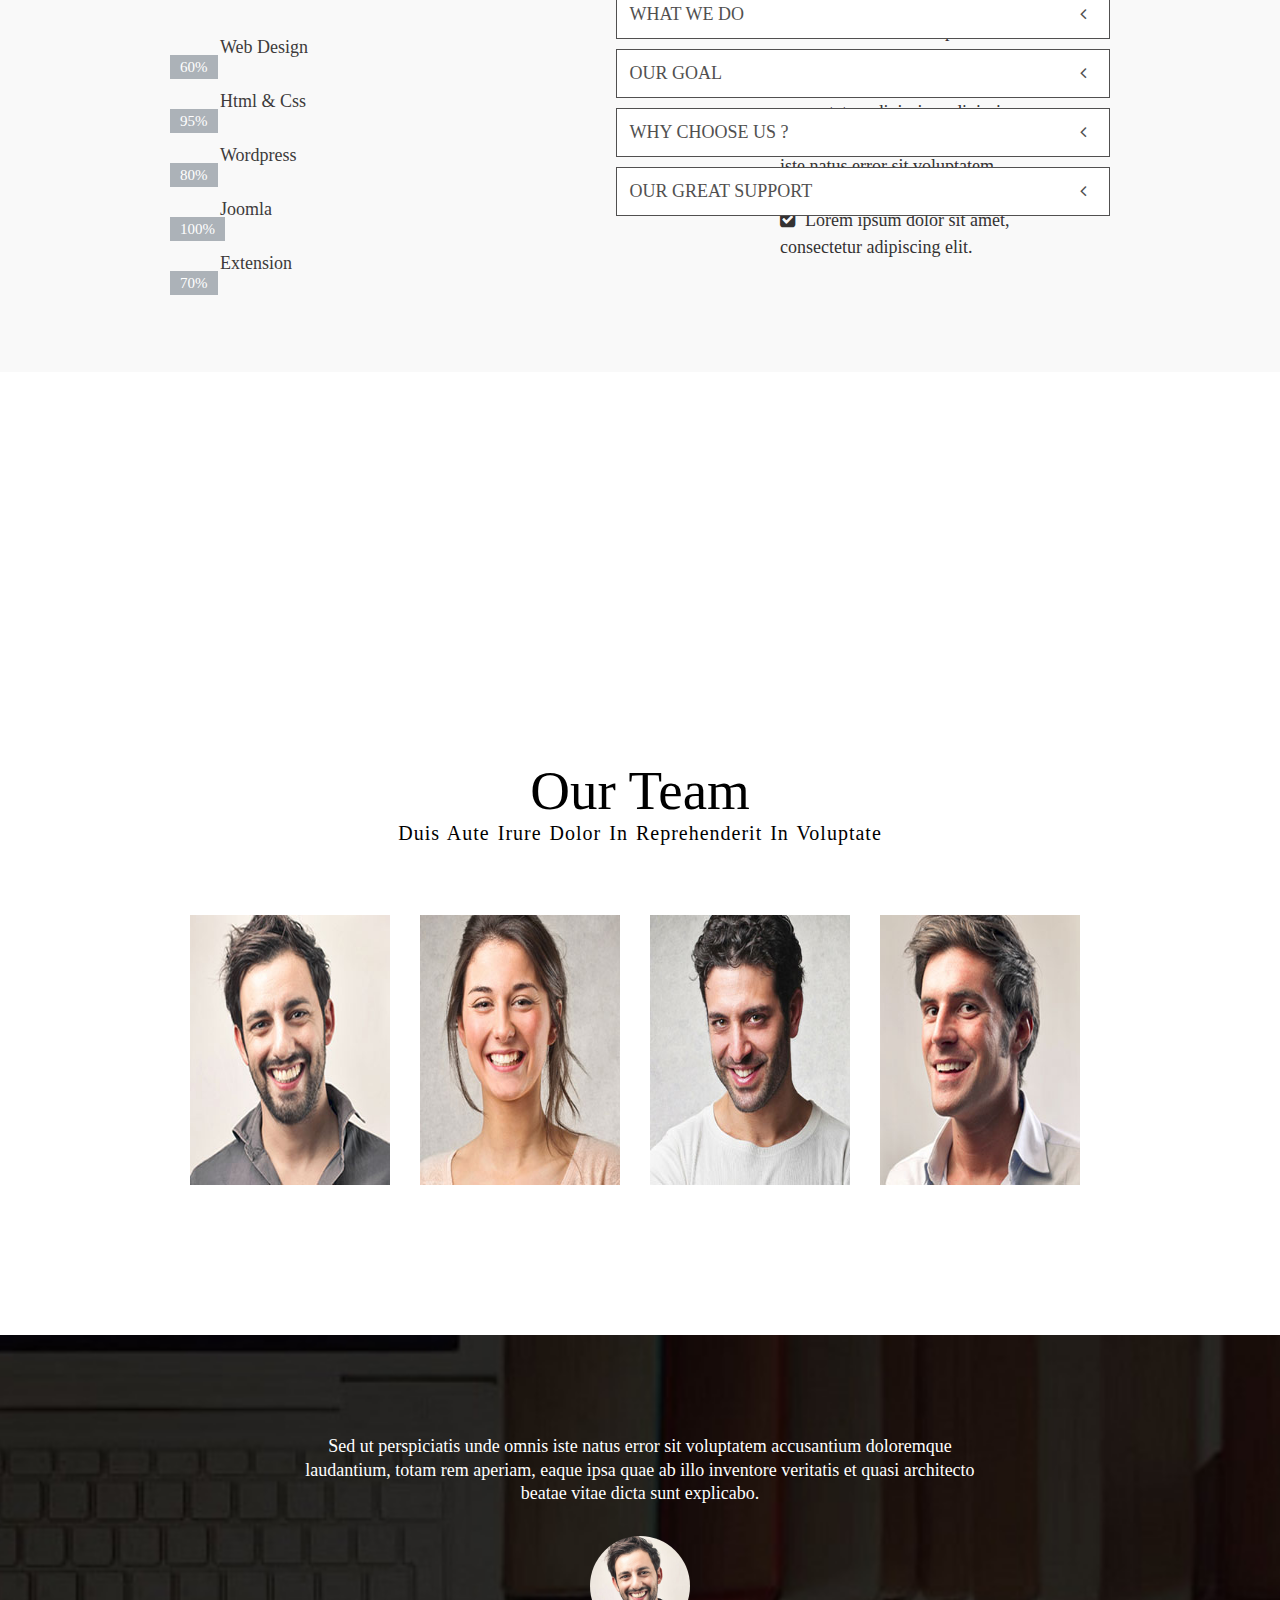
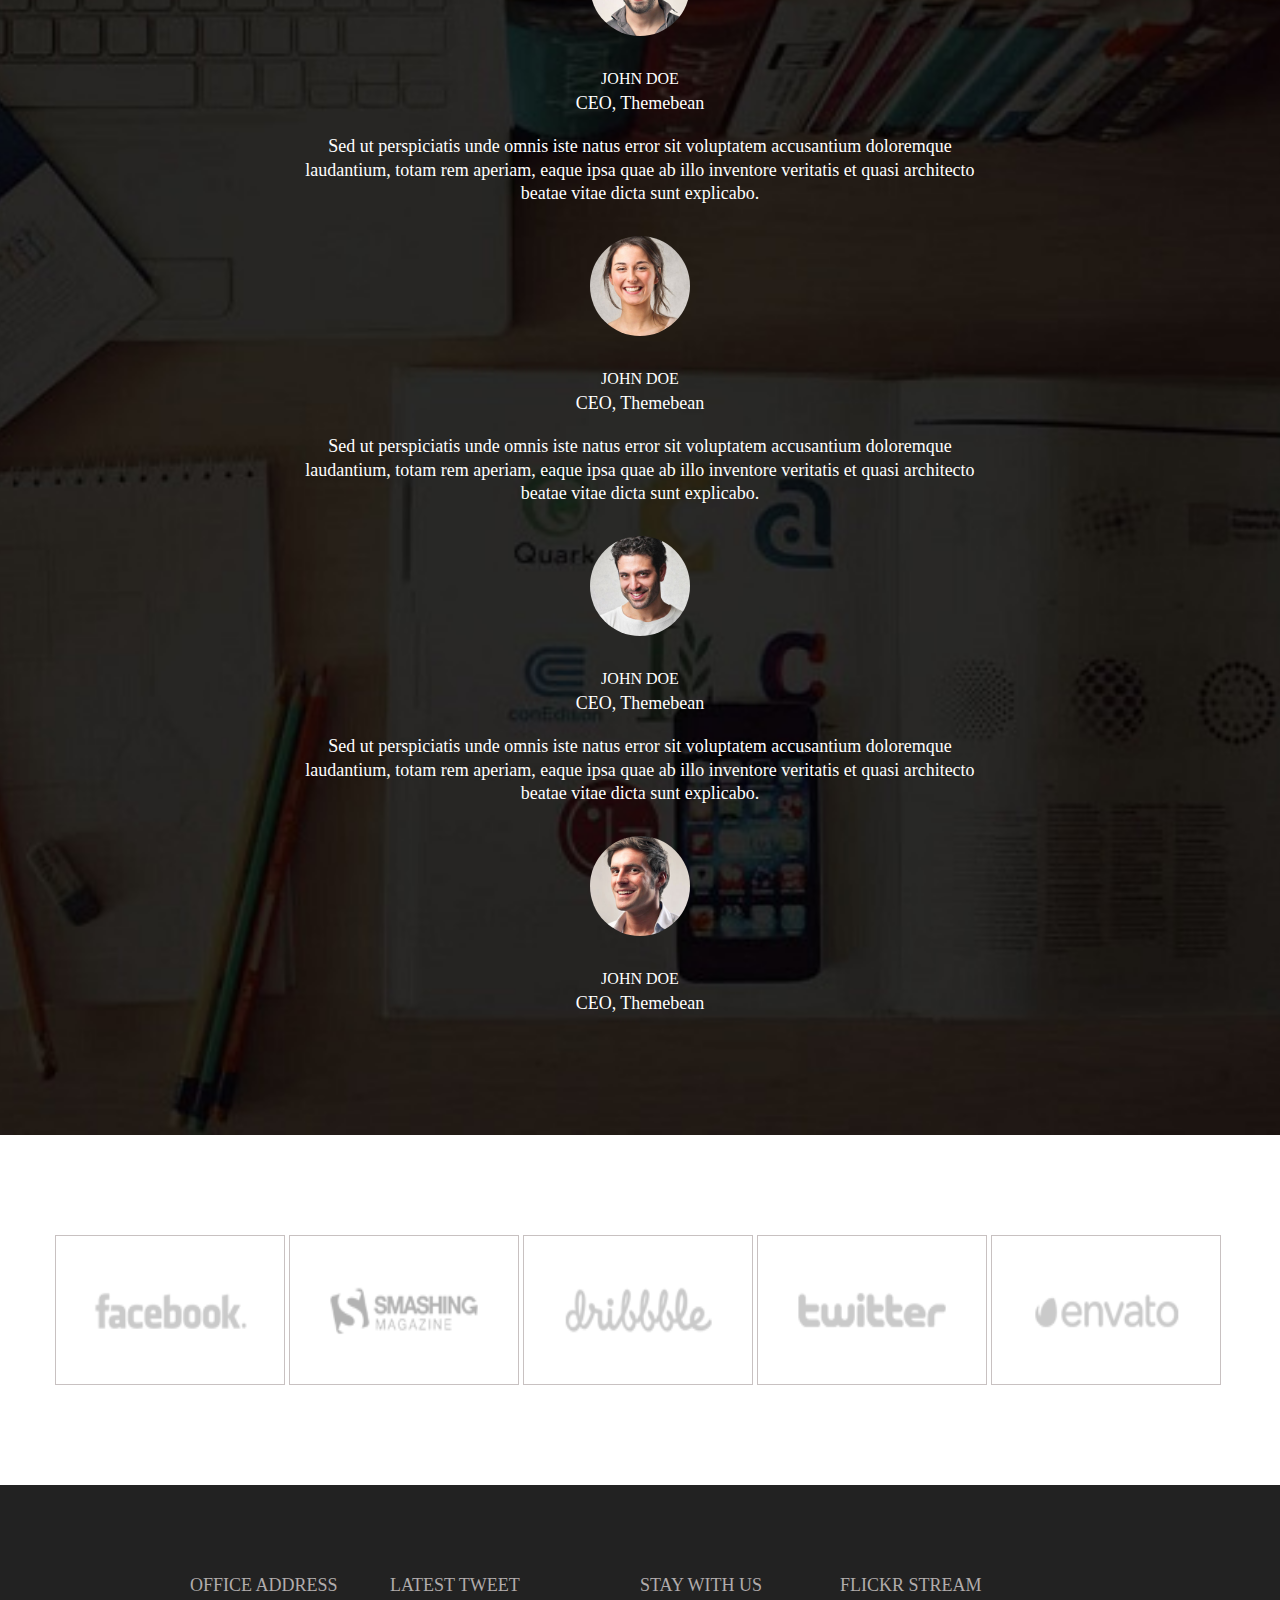
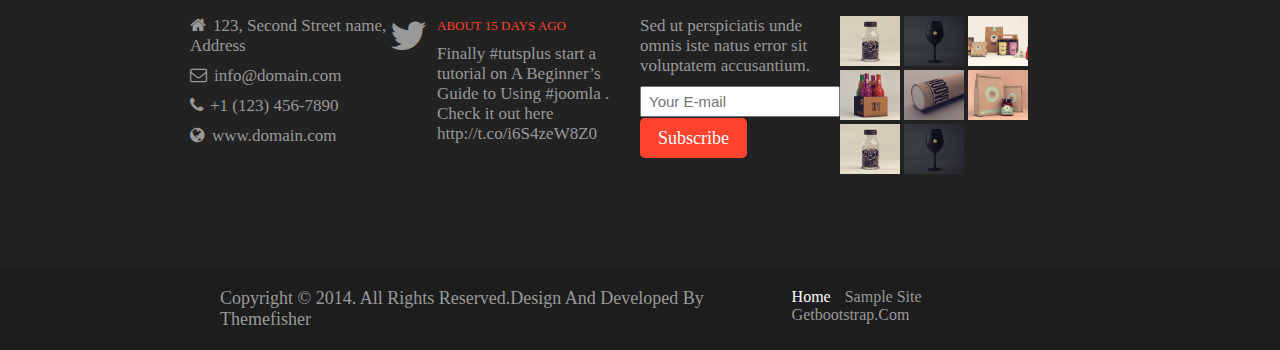
==== commit fe73ff03: "Update about.html" ====
--- a/about.html
+++ b/about.html
@@ -10,6 +10,7 @@
     <link rel="stylesheet" href="font-awesome/css/font-awesome.min.css">
     <link rel="stylesheet" href="https://cdnjs.cloudflare.com/ajax/libs/font-awesome/6.2.1/css/all.min.css" integrity="sha512-MV7K8+y+gLIBoVD59lQIYicR65iaqukzvf/nwasF0nqhPay5w/9lJmVM2hMDcnK1OnMGCdVK+iQrJ7lzPJQd1w==" crossorigin="anonymous" referrerpolicy="no-referrer" />
     <link href="https://fonts.googleapis.com/css2?family=Courgette&family=Kaushan+Script&display=swap" rel="stylesheet">
+    <link rel="stylesheet" href="https://cdnjs.cloudflare.com/ajax/libs/font-awesome/4.7.0/css/font-awesome.min.css">
 
 </head>
 
@@ -335,4 +336,4 @@
     </footer>
 </body>
 
-</html>+</html>
